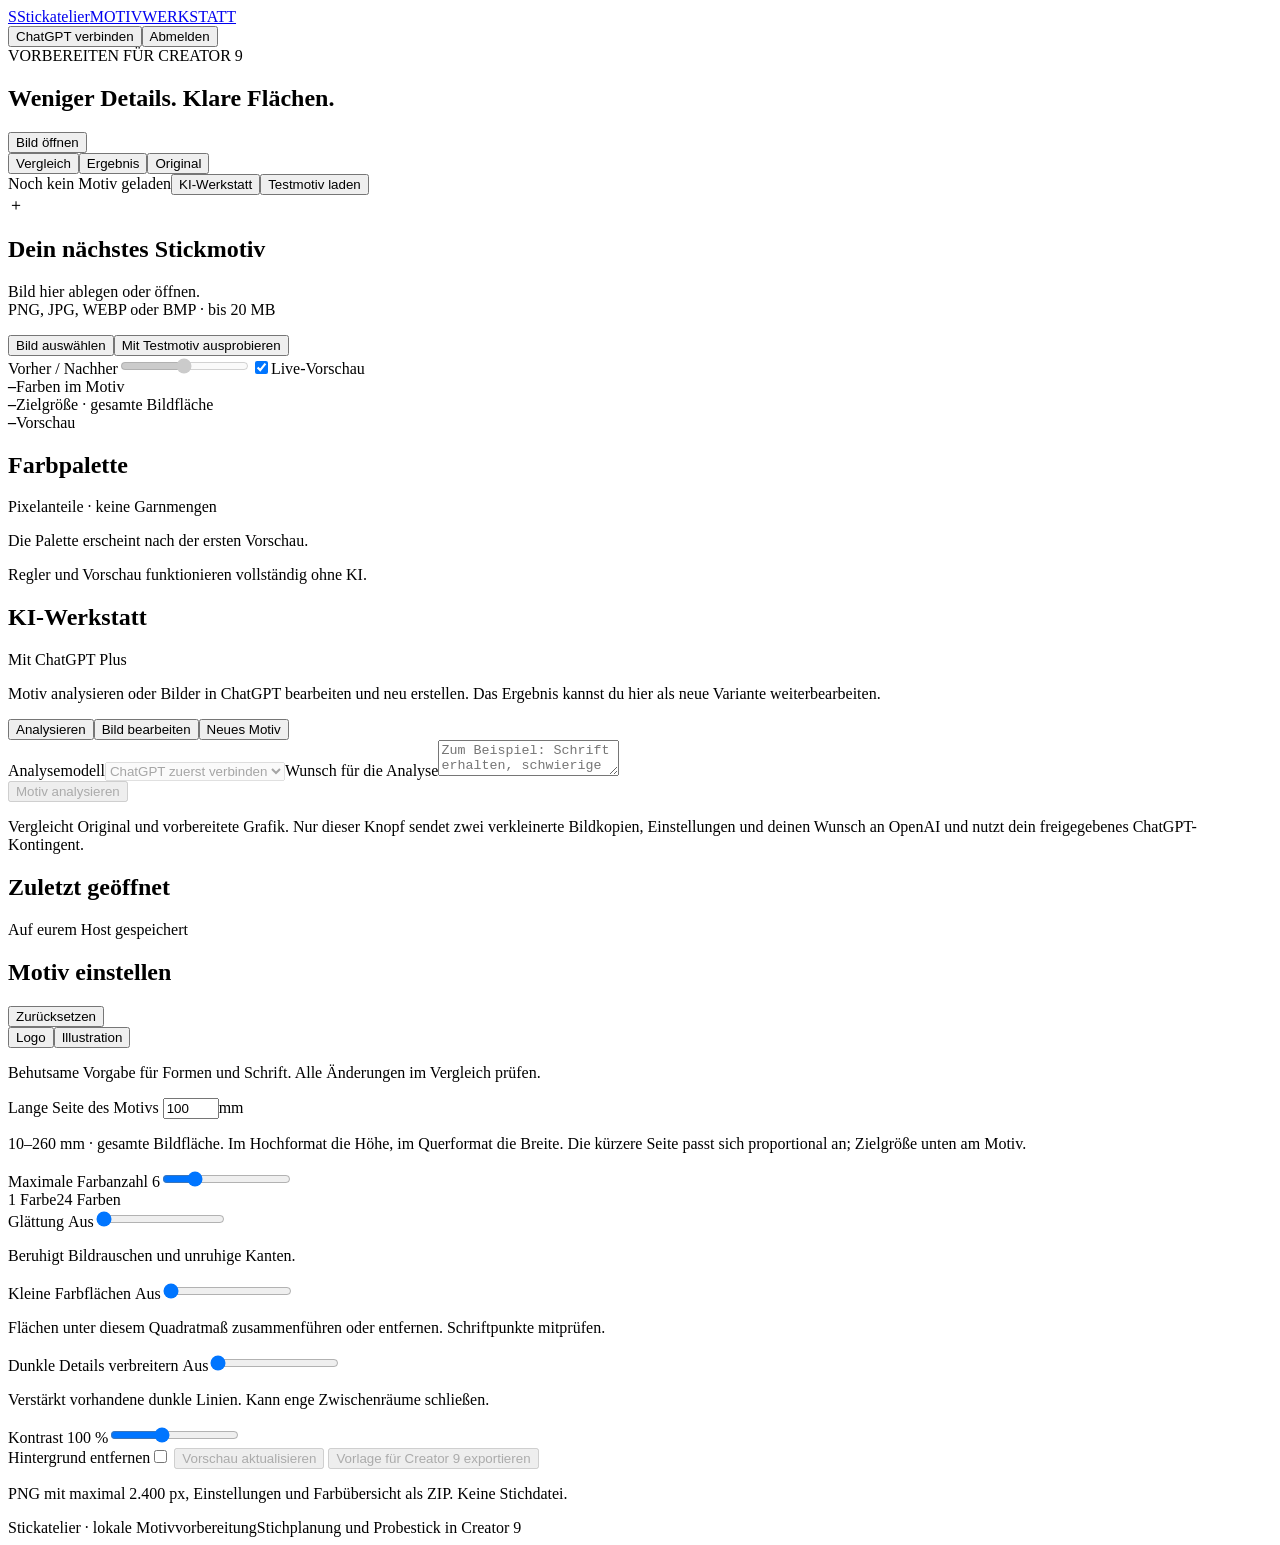
==== app/static/index.html @ f94db621 "Import finalized Stickatelier project" ====
<!doctype html>
<html lang="de">
<head><meta charset="utf-8"><meta name="viewport" content="width=device-width,initial-scale=1"><title>Stickatelier · Motive vorbereiten</title><link rel="icon" href="/favicon.svg"><link rel="stylesheet" href="/style.css"></head>
<body>
<header><a class="brand" href="/" aria-label="Stickatelier Startseite"><span class="brandmark">S</span>Stickatelier<span class="brandtag">MOTIVWERKSTATT</span></a><div class="headerActions"><button id="accountButton" class="quiet">ChatGPT verbinden</button><button id="logoutButton" class="quiet">Abmelden</button></div></header>
<main>
  <section class="workspace">
    <div class="workhead"><div><span class="eyebrow">VORBEREITEN FÜR CREATOR 9</span><h1>Weniger Details. Klare Flächen.</h1></div><button id="uploadButton" class="secondary">Bild öffnen</button><input id="file" type="file" accept="image/png,image/jpeg,image/webp,image/bmp" hidden></div>
    <div class="toolbar"><div class="segmented" aria-label="Ansicht"><button data-view="compare" class="active">Vergleich</button><button data-view="result">Ergebnis</button><button data-view="original">Original</button></div><span id="filename">Noch kein Motiv geladen</span><button id="backSource" class="quiet" hidden>Ausgangsvorlage</button><button id="openAI" class="quiet">KI-Werkstatt</button><button id="demoButton" class="quiet">Testmotiv laden</button></div>
    <div id="stage" class="stage">
      <div id="empty" class="empty"><span class="emptyicon">＋</span><h2>Dein nächstes Stickmotiv</h2><p>Bild hier ablegen oder öffnen.<br>PNG, JPG, WEBP oder BMP · bis 20 MB</p><button id="emptyUpload" class="primary">Bild auswählen</button><button id="emptyDemo" class="quiet">Mit Testmotiv ausprobieren</button></div>
      <div id="canvas" class="canvas" hidden><div class="image-stack" id="imageStack"><img id="processed" alt="Vorbereitetes Motiv"><img id="original" alt="Originalmotiv"><canvas id="colorOverlay" aria-label="Lokalisierte Farbflächen" hidden></canvas><div id="divider"></div><span id="originalTag" class="imageTag originalTag">Original</span><span id="resultTag" class="imageTag resultTag">Vorbereitet</span></div></div>
      <div id="busy" class="busy" hidden><span class="spinner"></span><span>Vorschau wird vorbereitet</span></div>
    </div>
    <div id="imageToolState" class="imageToolState" hidden><span id="imageToolText" role="status"></span><button id="stopImageTool" class="quiet">Beenden</button></div>
    <div class="comparison"><label for="compare">Vorher / Nachher</label><input id="compare" type="range" min="0" max="100" value="50" disabled><label class="check"><input id="auto" type="checkbox" checked>Live-Vorschau</label></div>
    <div class="resultbar"><div><strong id="colorCount">–</strong><span>Farben im Motiv</span></div><div><strong id="dimensions">–</strong><span>Zielgröße · gesamte Bildfläche</span></div><div><strong id="pixelSize">–</strong><span>Vorschau</span></div></div>
    <section class="paletteSection"><div class="sectionhead"><h2>Farbpalette</h2><span>Pixelanteile · keine Garnmengen</span></div><div id="paletteTools" class="paletteTools" hidden><button id="mergeColors" class="secondary" aria-pressed="false">Farben zusammenfassen</button><button id="undoPalette" class="quiet" disabled>Rückgängig</button><button id="resetPalette" class="quiet" disabled>Farbänderungen zurücksetzen</button><label class="indicatorField" for="indicatorColor">Indikatorfarbe<input id="indicatorColor" type="color" value="#ff00c8"></label><button id="clearLocate" class="quiet" hidden>Markierung ausblenden</button></div><p id="paletteHint" class="paletteHint" hidden aria-live="polite">Farbe anklicken, um sie zu ändern.</p><div id="palette" class="palette"><p class="muted">Die Palette erscheint nach der ersten Vorschau.</p></div></section>
    <div id="notices" class="notices"><p>Regler und Vorschau funktionieren vollständig ohne KI.</p></div>
    <section id="aiWorkbench" class="aiSection aiWorkbench">
      <div class="sectionhead"><h2>KI-Werkstatt</h2><span class="badge">Mit ChatGPT Plus</span></div>
      <p>Motiv analysieren oder Bilder in ChatGPT bearbeiten und neu erstellen. Das Ergebnis kannst du hier als neue Variante weiterbearbeiten.</p>
      <div class="segmented aiTabs" aria-label="KI-Aufgabe"><button data-ai-tab="analysis" class="active" aria-pressed="true">Analysieren</button><button data-ai-tab="edit" aria-pressed="false">Bild bearbeiten</button><button data-ai-tab="generate" aria-pressed="false">Neues Motiv</button></div>
      <div id="analysisPanel">
        <div class="aiFields"><label class="field">Analysemodell<select id="model" disabled><option>ChatGPT zuerst verbinden</option></select></label><label class="field">Wunsch für die Analyse<textarea id="goal" rows="2" placeholder="Zum Beispiel: Schrift erhalten, schwierige Details erkennen"></textarea></label></div>
        <button id="aiButton" class="secondary" disabled>Motiv analysieren</button>
        <p class="hint">Vergleicht Original und vorbereitete Grafik. Nur dieser Knopf sendet zwei verkleinerte Bildkopien, Einstellungen und deinen Wunsch an OpenAI und nutzt dein freigegebenes ChatGPT-Kontingent.</p>
        <div id="aiResult" hidden><p id="aiExplanation"></p><div id="analysisFindings" class="analysisFindings"></div><ul id="aiWarnings"></ul><div id="analysisChanges" class="analysisChanges"></div><div class="aiActions"><button id="previewAI" class="secondary">Reglervorschlag ansehen</button><button id="applyAI" class="primary" disabled>Regler übernehmen</button><button id="editFromAnalysis" class="quiet" hidden>Bildbearbeitung vorbereiten</button></div><div id="analysisPreview" hidden><p>Vorschau des Reglervorschlags · deine aktuellen Einstellungen bleiben bis zur Übernahme erhalten.</p><img id="analysisImage" alt="Vorschau des KI-Reglervorschlags"></div></div>
      </div>
      <div id="editPanel" hidden>
        <p class="hint">Das Atelier bereitet Referenzbild und Anweisung vor. Die Bildbearbeitung führst du im ChatGPT-Fenster aus.</p>
        <label class="field">Was soll am Motiv geändert werden?<textarea id="editGoal" rows="3" maxlength="3000" placeholder="Zum Beispiel: Blätter vereinfachen, kleine Sterne entfernen, die Schrift unverändert lassen"></textarea></label>
        <div class="aiFields"><label class="field">Referenzbild<select id="editSource"><option value="prepared">Vorbereitete Grafik mit meinen Farben</option><option value="original">Originalbild</option></select></label><div class="aiChecks"><label class="check"><input id="preserveText" type="checkbox" checked>Schrift und Logo-Geometrie bewahren</label><label class="check"><input id="editTransparent" type="checkbox" checked>Transparenten Hintergrund wünschen</label></div></div>
        <button id="prepareEdit" class="secondary" disabled>Bildbearbeitung für ChatGPT vorbereiten</button>
      </div>
      <div id="generatePanel" hidden>
        <p class="hint">Beschreibe ein neues Motiv. Farbgrenze und lange Seite aus den Reglern fließen in die Anweisung ein.</p>
        <label class="field">Dein neues Motiv<textarea id="generateGoal" rows="3" maxlength="3000" placeholder="Zum Beispiel: Ein freundlicher Fuchs mit einem Blatt, klare Formen, ohne Schrift"></textarea></label>
        <div class="aiFields"><label class="field">Motivstil<select id="motifStyle"><option value="illustration">Flächige Illustration</option><option value="emblem">Emblem</option><option value="logo">Logo</option></select></label><label class="check"><input id="generateTransparent" type="checkbox" checked>Transparenten Hintergrund wünschen</label></div>
        <button id="prepareGenerate" class="secondary">Motiv-Anweisung für ChatGPT vorbereiten</button>
      </div>
      <div id="handoffResult" class="handoffResult" hidden>
        <h3 id="handoffTitle">Für ChatGPT vorbereitet</h3><p id="handoffSource" class="hint"></p>
        <div class="handoffContent"><img id="handoffImage" alt="Referenzbild für die Bearbeitung in ChatGPT" hidden><label class="field">Anweisung für ChatGPT<textarea id="handoffPrompt" rows="7" readonly></textarea></label></div>
        <ol class="handoffSteps"><li>Anweisung kopieren. Bei einer Bildbearbeitung auch das Referenzbild herunterladen.</li><li>ChatGPT öffnen, Anweisung einfügen und gegebenenfalls das Referenzbild anhängen. Dort das Bild erstellen lassen und als PNG herunterladen.</li><li>Das Ergebnis hier als neue Variante laden. Anschließend Regler und Palette verwenden.</li></ol>
        <div class="aiActions"><button id="copyHandoff" class="secondary">Anweisung kopieren</button><button id="downloadHandoff" class="secondary" hidden>Referenzbild herunterladen</button><a class="primary actionLink" href="https://chatgpt.com/" target="_blank" rel="noopener noreferrer">ChatGPT öffnen ↗</a><button id="importAI" class="secondary">ChatGPT-Ergebnis laden</button><input id="aiFile" type="file" accept="image/png,image/jpeg,image/webp,image/bmp" hidden></div>
        <p class="hint">Die Vorbereitung läuft lokal und lädt nichts automatisch zu ChatGPT hoch. Dein Ausgangsbild bleibt erhalten. Farbgrenze und lange Seite werden beim Laden des Ergebnisses aus diesem Auftrag übernommen.</p>
      </div>
    </section>
    <section class="recentSection"><div class="sectionhead"><h2>Zuletzt geöffnet</h2><span>Auf eurem Host gespeichert</span></div><div id="recent" class="recent"></div></section>
  </section>
  <aside>
    <div class="panelhead"><h2>Motiv einstellen</h2><button id="reset" class="quiet">Zurücksetzen</button></div>
    <div class="segmented modes" aria-label="Motivart"><button data-mode="logo" class="active">Logo</button><button data-mode="illustration">Illustration</button></div>
    <p id="modeHint" class="hint">Behutsame Vorgabe für Formen und Schrift. Alle Änderungen im Vergleich prüfen.</p>
    <label class="field">Lange Seite des Motivs <span class="numberwrap"><input id="long_side_mm" type="number" min="10" max="260" step="1" value="100" aria-describedby="sizeHelp sizeError"><span>mm</span></span></label>
    <p id="sizeHelp" class="hint">10–260 mm · gesamte Bildfläche. Im Hochformat die Höhe, im Querformat die Breite. Die kürzere Seite passt sich proportional an; Zielgröße unten am Motiv.</p>
    <p id="sizeError" class="colorError sizeError" role="alert" hidden>Bitte eine lange Seite von 10 bis 260 mm eingeben.</p>
    <div class="rule"></div>
    <div class="control"><label for="colors">Maximale Farbanzahl <output id="colorsOut">6</output></label><input id="colors" type="range" min="1" max="24" step="1" value="6"><div class="rangeLabels"><span>1 Farbe</span><span>24 Farben</span></div></div>
    <div class="control"><label for="smooth">Glättung <output id="smoothOut">Aus</output></label><input id="smooth" type="range" min="0" max="3" step="1" value="0"><p>Beruhigt Bildrauschen und unruhige Kanten.</p></div>
    <div class="control"><label for="detail_mm">Kleine Farbflächen <output id="detail_mmOut">Aus</output></label><input id="detail_mm" type="range" min="0" max="2" step="0.05" value="0"><p>Flächen unter diesem Quadratmaß zusammenführen oder entfernen. Schriftpunkte mitprüfen.</p></div>
    <div class="control"><label for="darken_mm">Dunkle Details verbreitern <output id="darken_mmOut">Aus</output></label><input id="darken_mm" type="range" min="0" max="0.8" step="0.05" value="0"><p>Verstärkt vorhandene dunkle Linien. Kann enge Zwischenräume schließen.</p></div>
    <div class="control"><label for="contrast">Kontrast <output id="contrastOut">100 %</output></label><input id="contrast" type="range" min="50" max="180" step="5" value="100"></div>
    <div class="rule"></div>
    <label class="switchrow" for="remove_bg"><span>Hintergrund entfernen</span><input id="remove_bg" type="checkbox" role="switch"></label>
    <div id="bgOptions" class="bgOptions" hidden><label>Hintergrundfarbe<input id="background" type="color" value="#ffffff"></label><button id="pickBackground" class="secondary full" aria-pressed="false" disabled>Pipette: Farbe aufnehmen</button><p class="hint">Pipette aktivieren, dann im Bild oder auf eine Palettenfarbe klicken. Esc bricht ab.</p><div class="control"><label for="tolerance">Farbtoleranz <output id="toleranceOut">20</output></label><input id="tolerance" type="range" min="0" max="120" step="1" value="20"><p>Entfernt passende Flächen vom Bildrand aus. Weiße Innenräume bleiben erhalten.</p></div></div>
    <button id="previewButton" class="secondary full" disabled>Vorschau aktualisieren</button>
    <button id="exportButton" class="primary full" disabled>Vorlage für Creator 9 exportieren</button>
    <p class="exportHint">PNG mit maximal 2.400 px, Einstellungen und Farbübersicht als ZIP. Keine Stichdatei.</p>
  </aside>
</main>
<footer><span>Stickatelier · lokale Motivvorbereitung</span><span>Stichplanung und Probestick in Creator 9</span></footer>
<div id="toast" role="status" aria-live="polite" hidden></div>
<dialog id="paletteDialog" aria-labelledby="paletteDialogTitle"><div class="dialoghead"><h2 id="paletteDialogTitle">Farbe ändern</h2><button id="closePaletteDialog" class="quiet" aria-label="Farbdialog schließen">✕</button></div><p>Alle Flächen dieser Palettenfarbe erhalten die neue Farbe.</p><div class="colorEditor"><label for="paletteColor">Neue Farbe</label><input id="paletteColor" type="color" value="#ffffff"><label for="paletteHex">Hex-Wert</label><input id="paletteHex" type="text" value="#ffffff" maxlength="7" spellcheck="false" pattern="#[0-9a-fA-F]{6}" aria-describedby="paletteColorError"></div><p id="paletteColorError" class="colorError" hidden>Bitte einen Hex-Wert wie #E99169 eingeben.</p><div class="paletteDialogActions"><button id="cancelPaletteDialog" class="quiet">Abbrechen</button><button id="applyPaletteColor" class="primary">Farbe übernehmen</button></div></dialog>
<dialog id="accountDialog"><div class="dialoghead"><h2>ChatGPT-Verbindung</h2><button id="closeDialog" class="quiet" aria-label="Schließen">✕</button></div><p id="accountState">Noch nicht verbunden.</p><p>Für die Anmeldung vom PC zum Ubuntu-Host müssen die Ports 8080 und 1455 über den in der Anleitung beschriebenen SSH-Tunnel erreichbar sein. Öffne das Atelier dabei über <strong>127.0.0.1:8080</strong>.</p><p>Die Bildvorbereitung funktioniert auch ohne Anmeldung. Die KI erzeugt über diese Verbindung keine neuen Bilder.</p><button id="connect" class="primary full">Continue with ChatGPT</button><button id="disconnect" class="secondary full" hidden>Verbindung trennen</button><button id="refreshAccount" class="quiet full">Verbindungsstatus aktualisieren</button><p class="hint">Freigaben und Nutzung kannst du in den ChatGPT-Einstellungen verwalten. Die Kontoverfügbarkeit wird bei der Anmeldung geprüft.</p></dialog>
<script src="/color-tools.js" defer></script><script src="/app.js" defer></script>
</body></html>
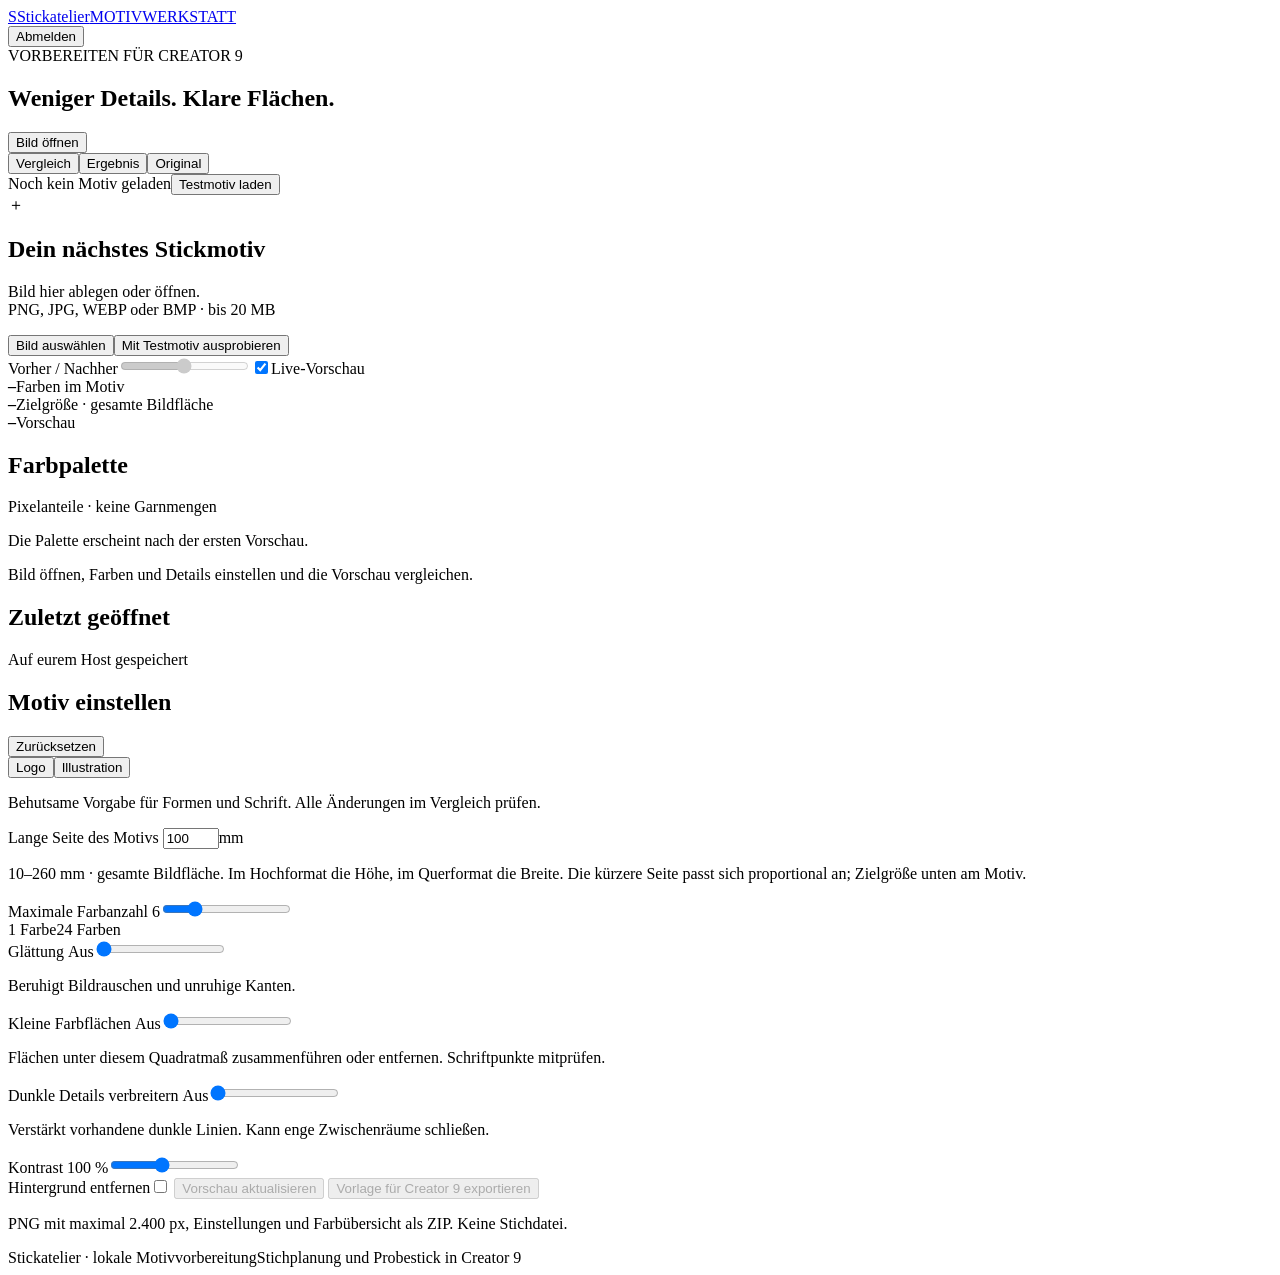
==== commit 55b5b52c: "Remove AI workshop and ChatGPT integration Remove AI UI, OAuth and analysis routes, callback port an" ====
--- a/app/static/index.html
+++ b/app/static/index.html
@@ -2,11 +2,11 @@
 <html lang="de">
 <head><meta charset="utf-8"><meta name="viewport" content="width=device-width,initial-scale=1"><title>Stickatelier · Motive vorbereiten</title><link rel="icon" href="/favicon.svg"><link rel="stylesheet" href="/style.css"></head>
 <body>
-<header><a class="brand" href="/" aria-label="Stickatelier Startseite"><span class="brandmark">S</span>Stickatelier<span class="brandtag">MOTIVWERKSTATT</span></a><div class="headerActions"><button id="accountButton" class="quiet">ChatGPT verbinden</button><button id="logoutButton" class="quiet">Abmelden</button></div></header>
+<header><a class="brand" href="/" aria-label="Stickatelier Startseite"><span class="brandmark">S</span>Stickatelier<span class="brandtag">MOTIVWERKSTATT</span></a><div class="headerActions"><button id="logoutButton" class="quiet">Abmelden</button></div></header>
 <main>
   <section class="workspace">
     <div class="workhead"><div><span class="eyebrow">VORBEREITEN FÜR CREATOR 9</span><h1>Weniger Details. Klare Flächen.</h1></div><button id="uploadButton" class="secondary">Bild öffnen</button><input id="file" type="file" accept="image/png,image/jpeg,image/webp,image/bmp" hidden></div>
-    <div class="toolbar"><div class="segmented" aria-label="Ansicht"><button data-view="compare" class="active">Vergleich</button><button data-view="result">Ergebnis</button><button data-view="original">Original</button></div><span id="filename">Noch kein Motiv geladen</span><button id="backSource" class="quiet" hidden>Ausgangsvorlage</button><button id="openAI" class="quiet">KI-Werkstatt</button><button id="demoButton" class="quiet">Testmotiv laden</button></div>
+    <div class="toolbar"><div class="segmented" aria-label="Ansicht"><button data-view="compare" class="active">Vergleich</button><button data-view="result">Ergebnis</button><button data-view="original">Original</button></div><span id="filename">Noch kein Motiv geladen</span><button id="backSource" class="quiet" hidden>Ausgangsvorlage</button><button id="demoButton" class="quiet">Testmotiv laden</button></div>
     <div id="stage" class="stage">
       <div id="empty" class="empty"><span class="emptyicon">＋</span><h2>Dein nächstes Stickmotiv</h2><p>Bild hier ablegen oder öffnen.<br>PNG, JPG, WEBP oder BMP · bis 20 MB</p><button id="emptyUpload" class="primary">Bild auswählen</button><button id="emptyDemo" class="quiet">Mit Testmotiv ausprobieren</button></div>
       <div id="canvas" class="canvas" hidden><div class="image-stack" id="imageStack"><img id="processed" alt="Vorbereitetes Motiv"><img id="original" alt="Originalmotiv"><canvas id="colorOverlay" aria-label="Lokalisierte Farbflächen" hidden></canvas><div id="divider"></div><span id="originalTag" class="imageTag originalTag">Original</span><span id="resultTag" class="imageTag resultTag">Vorbereitet</span></div></div>
@@ -16,37 +16,7 @@
     <div class="comparison"><label for="compare">Vorher / Nachher</label><input id="compare" type="range" min="0" max="100" value="50" disabled><label class="check"><input id="auto" type="checkbox" checked>Live-Vorschau</label></div>
     <div class="resultbar"><div><strong id="colorCount">–</strong><span>Farben im Motiv</span></div><div><strong id="dimensions">–</strong><span>Zielgröße · gesamte Bildfläche</span></div><div><strong id="pixelSize">–</strong><span>Vorschau</span></div></div>
     <section class="paletteSection"><div class="sectionhead"><h2>Farbpalette</h2><span>Pixelanteile · keine Garnmengen</span></div><div id="paletteTools" class="paletteTools" hidden><button id="mergeColors" class="secondary" aria-pressed="false">Farben zusammenfassen</button><button id="undoPalette" class="quiet" disabled>Rückgängig</button><button id="resetPalette" class="quiet" disabled>Farbänderungen zurücksetzen</button><label class="indicatorField" for="indicatorColor">Indikatorfarbe<input id="indicatorColor" type="color" value="#ff00c8"></label><button id="clearLocate" class="quiet" hidden>Markierung ausblenden</button></div><p id="paletteHint" class="paletteHint" hidden aria-live="polite">Farbe anklicken, um sie zu ändern.</p><div id="palette" class="palette"><p class="muted">Die Palette erscheint nach der ersten Vorschau.</p></div></section>
-    <div id="notices" class="notices"><p>Regler und Vorschau funktionieren vollständig ohne KI.</p></div>
-    <section id="aiWorkbench" class="aiSection aiWorkbench">
-      <div class="sectionhead"><h2>KI-Werkstatt</h2><span class="badge">Mit ChatGPT Plus</span></div>
-      <p>Motiv analysieren oder Bilder in ChatGPT bearbeiten und neu erstellen. Das Ergebnis kannst du hier als neue Variante weiterbearbeiten.</p>
-      <div class="segmented aiTabs" aria-label="KI-Aufgabe"><button data-ai-tab="analysis" class="active" aria-pressed="true">Analysieren</button><button data-ai-tab="edit" aria-pressed="false">Bild bearbeiten</button><button data-ai-tab="generate" aria-pressed="false">Neues Motiv</button></div>
-      <div id="analysisPanel">
-        <div class="aiFields"><label class="field">Analysemodell<select id="model" disabled><option>ChatGPT zuerst verbinden</option></select></label><label class="field">Wunsch für die Analyse<textarea id="goal" rows="2" placeholder="Zum Beispiel: Schrift erhalten, schwierige Details erkennen"></textarea></label></div>
-        <button id="aiButton" class="secondary" disabled>Motiv analysieren</button>
-        <p class="hint">Vergleicht Original und vorbereitete Grafik. Nur dieser Knopf sendet zwei verkleinerte Bildkopien, Einstellungen und deinen Wunsch an OpenAI und nutzt dein freigegebenes ChatGPT-Kontingent.</p>
-        <div id="aiResult" hidden><p id="aiExplanation"></p><div id="analysisFindings" class="analysisFindings"></div><ul id="aiWarnings"></ul><div id="analysisChanges" class="analysisChanges"></div><div class="aiActions"><button id="previewAI" class="secondary">Reglervorschlag ansehen</button><button id="applyAI" class="primary" disabled>Regler übernehmen</button><button id="editFromAnalysis" class="quiet" hidden>Bildbearbeitung vorbereiten</button></div><div id="analysisPreview" hidden><p>Vorschau des Reglervorschlags · deine aktuellen Einstellungen bleiben bis zur Übernahme erhalten.</p><img id="analysisImage" alt="Vorschau des KI-Reglervorschlags"></div></div>
-      </div>
-      <div id="editPanel" hidden>
-        <p class="hint">Das Atelier bereitet Referenzbild und Anweisung vor. Die Bildbearbeitung führst du im ChatGPT-Fenster aus.</p>
-        <label class="field">Was soll am Motiv geändert werden?<textarea id="editGoal" rows="3" maxlength="3000" placeholder="Zum Beispiel: Blätter vereinfachen, kleine Sterne entfernen, die Schrift unverändert lassen"></textarea></label>
-        <div class="aiFields"><label class="field">Referenzbild<select id="editSource"><option value="prepared">Vorbereitete Grafik mit meinen Farben</option><option value="original">Originalbild</option></select></label><div class="aiChecks"><label class="check"><input id="preserveText" type="checkbox" checked>Schrift und Logo-Geometrie bewahren</label><label class="check"><input id="editTransparent" type="checkbox" checked>Transparenten Hintergrund wünschen</label></div></div>
-        <button id="prepareEdit" class="secondary" disabled>Bildbearbeitung für ChatGPT vorbereiten</button>
-      </div>
-      <div id="generatePanel" hidden>
-        <p class="hint">Beschreibe ein neues Motiv. Farbgrenze und lange Seite aus den Reglern fließen in die Anweisung ein.</p>
-        <label class="field">Dein neues Motiv<textarea id="generateGoal" rows="3" maxlength="3000" placeholder="Zum Beispiel: Ein freundlicher Fuchs mit einem Blatt, klare Formen, ohne Schrift"></textarea></label>
-        <div class="aiFields"><label class="field">Motivstil<select id="motifStyle"><option value="illustration">Flächige Illustration</option><option value="emblem">Emblem</option><option value="logo">Logo</option></select></label><label class="check"><input id="generateTransparent" type="checkbox" checked>Transparenten Hintergrund wünschen</label></div>
-        <button id="prepareGenerate" class="secondary">Motiv-Anweisung für ChatGPT vorbereiten</button>
-      </div>
-      <div id="handoffResult" class="handoffResult" hidden>
-        <h3 id="handoffTitle">Für ChatGPT vorbereitet</h3><p id="handoffSource" class="hint"></p>
-        <div class="handoffContent"><img id="handoffImage" alt="Referenzbild für die Bearbeitung in ChatGPT" hidden><label class="field">Anweisung für ChatGPT<textarea id="handoffPrompt" rows="7" readonly></textarea></label></div>
-        <ol class="handoffSteps"><li>Anweisung kopieren. Bei einer Bildbearbeitung auch das Referenzbild herunterladen.</li><li>ChatGPT öffnen, Anweisung einfügen und gegebenenfalls das Referenzbild anhängen. Dort das Bild erstellen lassen und als PNG herunterladen.</li><li>Das Ergebnis hier als neue Variante laden. Anschließend Regler und Palette verwenden.</li></ol>
-        <div class="aiActions"><button id="copyHandoff" class="secondary">Anweisung kopieren</button><button id="downloadHandoff" class="secondary" hidden>Referenzbild herunterladen</button><a class="primary actionLink" href="https://chatgpt.com/" target="_blank" rel="noopener noreferrer">ChatGPT öffnen ↗</a><button id="importAI" class="secondary">ChatGPT-Ergebnis laden</button><input id="aiFile" type="file" accept="image/png,image/jpeg,image/webp,image/bmp" hidden></div>
-        <p class="hint">Die Vorbereitung läuft lokal und lädt nichts automatisch zu ChatGPT hoch. Dein Ausgangsbild bleibt erhalten. Farbgrenze und lange Seite werden beim Laden des Ergebnisses aus diesem Auftrag übernommen.</p>
-      </div>
-    </section>
+    <div id="notices" class="notices"><p>Bild öffnen, Farben und Details einstellen und die Vorschau vergleichen.</p></div>
     <section class="recentSection"><div class="sectionhead"><h2>Zuletzt geöffnet</h2><span>Auf eurem Host gespeichert</span></div><div id="recent" class="recent"></div></section>
   </section>
   <aside>
@@ -73,6 +43,5 @@
 <footer><span>Stickatelier · lokale Motivvorbereitung</span><span>Stichplanung und Probestick in Creator 9</span></footer>
 <div id="toast" role="status" aria-live="polite" hidden></div>
 <dialog id="paletteDialog" aria-labelledby="paletteDialogTitle"><div class="dialoghead"><h2 id="paletteDialogTitle">Farbe ändern</h2><button id="closePaletteDialog" class="quiet" aria-label="Farbdialog schließen">✕</button></div><p>Alle Flächen dieser Palettenfarbe erhalten die neue Farbe.</p><div class="colorEditor"><label for="paletteColor">Neue Farbe</label><input id="paletteColor" type="color" value="#ffffff"><label for="paletteHex">Hex-Wert</label><input id="paletteHex" type="text" value="#ffffff" maxlength="7" spellcheck="false" pattern="#[0-9a-fA-F]{6}" aria-describedby="paletteColorError"></div><p id="paletteColorError" class="colorError" hidden>Bitte einen Hex-Wert wie #E99169 eingeben.</p><div class="paletteDialogActions"><button id="cancelPaletteDialog" class="quiet">Abbrechen</button><button id="applyPaletteColor" class="primary">Farbe übernehmen</button></div></dialog>
-<dialog id="accountDialog"><div class="dialoghead"><h2>ChatGPT-Verbindung</h2><button id="closeDialog" class="quiet" aria-label="Schließen">✕</button></div><p id="accountState">Noch nicht verbunden.</p><p>Für die Anmeldung vom PC zum Ubuntu-Host müssen die Ports 8080 und 1455 über den in der Anleitung beschriebenen SSH-Tunnel erreichbar sein. Öffne das Atelier dabei über <strong>127.0.0.1:8080</strong>.</p><p>Die Bildvorbereitung funktioniert auch ohne Anmeldung. Die KI erzeugt über diese Verbindung keine neuen Bilder.</p><button id="connect" class="primary full">Continue with ChatGPT</button><button id="disconnect" class="secondary full" hidden>Verbindung trennen</button><button id="refreshAccount" class="quiet full">Verbindungsstatus aktualisieren</button><p class="hint">Freigaben und Nutzung kannst du in den ChatGPT-Einstellungen verwalten. Die Kontoverfügbarkeit wird bei der Anmeldung geprüft.</p></dialog>
 <script src="/color-tools.js" defer></script><script src="/app.js" defer></script>
 </body></html>
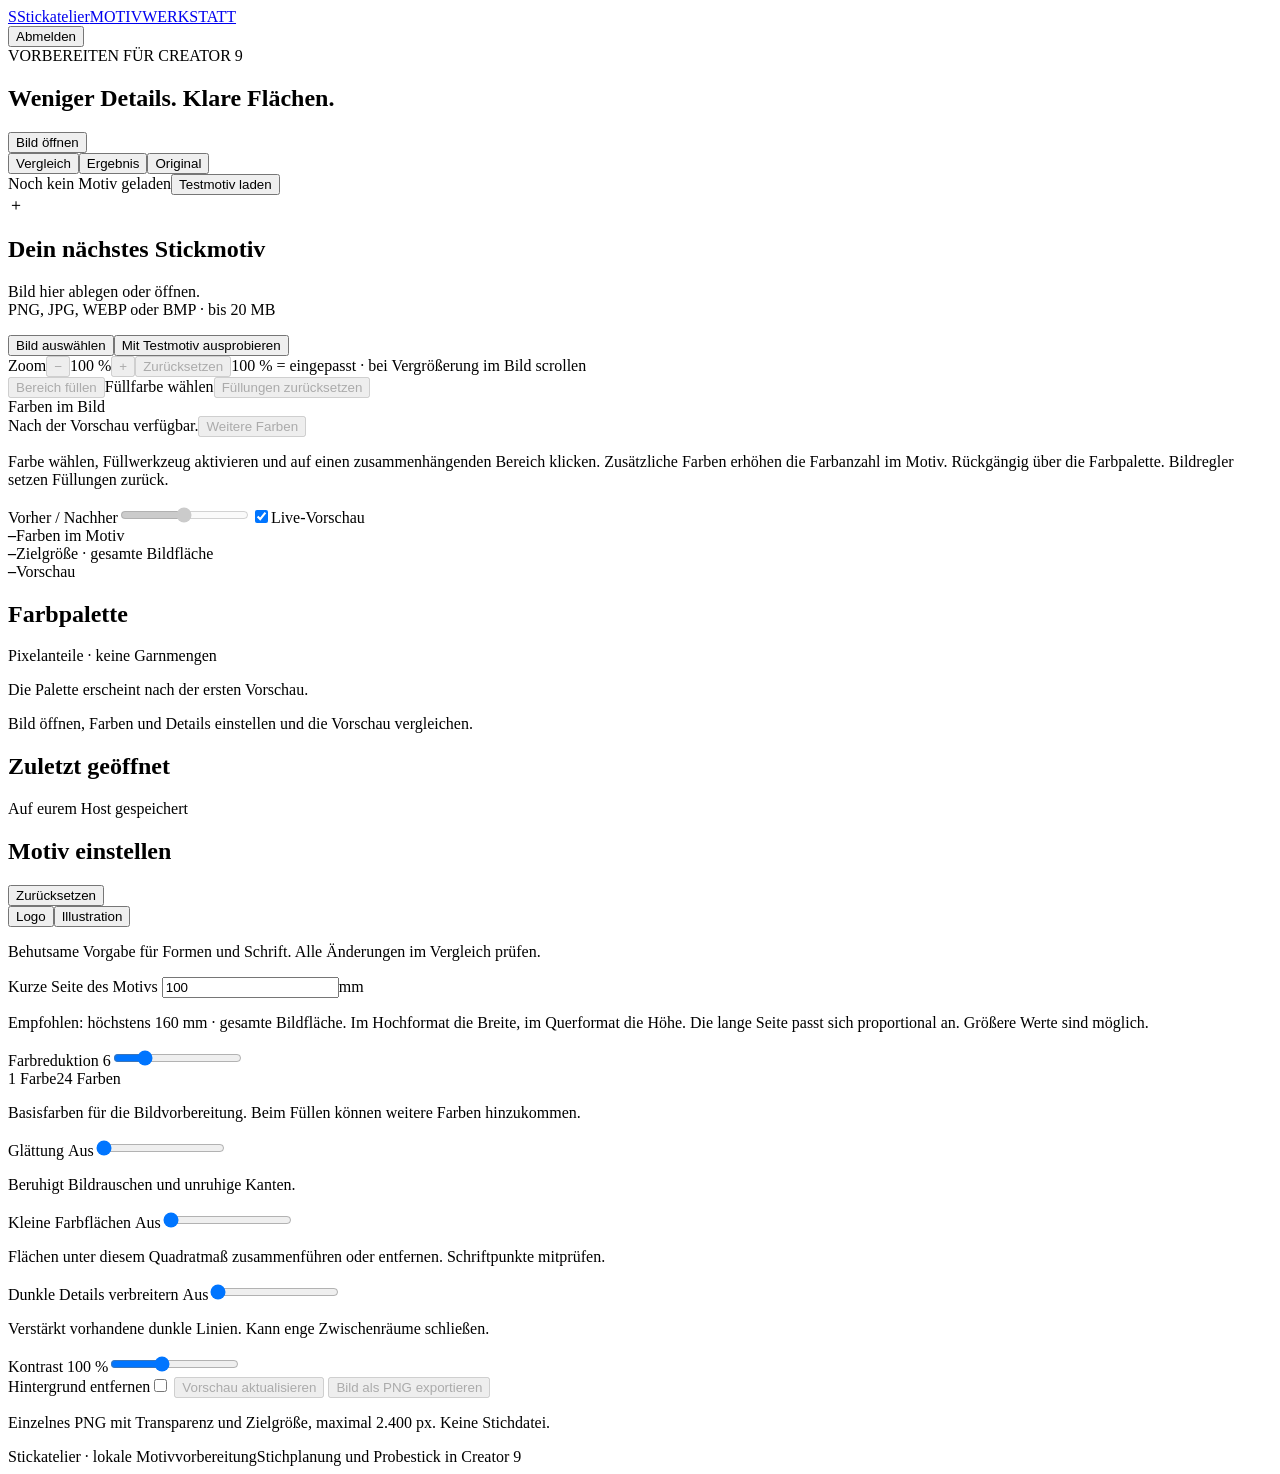
==== commit dc265542: "Add area fill colors, short-side sizing, PNG export and image zoom" ====
--- a/app/static/index.html
+++ b/app/static/index.html
@@ -9,9 +9,13 @@
     <div class="toolbar"><div class="segmented" aria-label="Ansicht"><button data-view="compare" class="active">Vergleich</button><button data-view="result">Ergebnis</button><button data-view="original">Original</button></div><span id="filename">Noch kein Motiv geladen</span><button id="backSource" class="quiet" hidden>Ausgangsvorlage</button><button id="demoButton" class="quiet">Testmotiv laden</button></div>
     <div id="stage" class="stage">
       <div id="empty" class="empty"><span class="emptyicon">＋</span><h2>Dein nächstes Stickmotiv</h2><p>Bild hier ablegen oder öffnen.<br>PNG, JPG, WEBP oder BMP · bis 20 MB</p><button id="emptyUpload" class="primary">Bild auswählen</button><button id="emptyDemo" class="quiet">Mit Testmotiv ausprobieren</button></div>
-      <div id="canvas" class="canvas" hidden><div class="image-stack" id="imageStack"><img id="processed" alt="Vorbereitetes Motiv"><img id="original" alt="Originalmotiv"><canvas id="colorOverlay" aria-label="Lokalisierte Farbflächen" hidden></canvas><div id="divider"></div><span id="originalTag" class="imageTag originalTag">Original</span><span id="resultTag" class="imageTag resultTag">Vorbereitet</span></div></div>
+      <div id="canvas" class="canvas" tabindex="0" aria-label="Bildansicht, bei Vergrößerung scrollbar" hidden><div id="zoomSurface" class="zoomSurface"><div class="image-stack" id="imageStack"><img id="processed" alt="Vorbereitetes Motiv"><img id="original" alt="Originalmotiv"><canvas id="colorOverlay" aria-label="Lokalisierte Farbflächen" hidden></canvas><div id="divider"></div><span id="originalTag" class="imageTag originalTag">Original</span><span id="resultTag" class="imageTag resultTag">Vorbereitet</span></div></div></div>
       <div id="busy" class="busy" hidden><span class="spinner"></span><span>Vorschau wird vorbereitet</span></div>
     </div>
+    <div class="zoomTools" role="group" aria-label="Bildzoom"><span>Zoom</span><button id="zoomOut" class="secondary" aria-label="Bild verkleinern" disabled>−</button><output id="zoomLevel" aria-live="polite">100 %</output><button id="zoomIn" class="secondary" aria-label="Bild vergrößern" disabled>+</button><button id="zoomReset" class="quiet" disabled>Zurücksetzen</button><span class="zoomHint">100 % = eingepasst · bei Vergrößerung im Bild scrollen</span></div>
+    <div class="fillTools"><button id="fillButton" class="secondary" aria-pressed="false" disabled>Bereich füllen</button><span class="fillSelection"><i id="fillSelectedChip" aria-hidden="true"></i><span id="fillSelection">Füllfarbe wählen</span></span><button id="resetFills" class="quiet" disabled>Füllungen zurücksetzen</button></div>
+    <div class="fillColorChoices"><span class="fillColorLabel">Farben im Bild</span><div id="fillPalette" class="fillPalette" role="group" aria-label="Vorhandene Füllfarben"></div><span id="fillPaletteEmpty" class="muted">Nach der Vorschau verfügbar.</span><button id="moreFillColors" class="secondary" aria-expanded="false" aria-controls="extraFillColors" disabled>Weitere Farben</button><label id="extraFillColors" for="fillColor" hidden>Neue Füllfarbe<input id="fillColor" type="color" value="#e87436" disabled></label></div>
+    <p class="hint">Farbe wählen, Füllwerkzeug aktivieren und auf einen zusammenhängenden Bereich klicken. Zusätzliche Farben erhöhen die Farbanzahl im Motiv. Rückgängig über die Farbpalette. Bildregler setzen Füllungen zurück.</p>
     <div id="imageToolState" class="imageToolState" hidden><span id="imageToolText" role="status"></span><button id="stopImageTool" class="quiet">Beenden</button></div>
     <div class="comparison"><label for="compare">Vorher / Nachher</label><input id="compare" type="range" min="0" max="100" value="50" disabled><label class="check"><input id="auto" type="checkbox" checked>Live-Vorschau</label></div>
     <div class="resultbar"><div><strong id="colorCount">–</strong><span>Farben im Motiv</span></div><div><strong id="dimensions">–</strong><span>Zielgröße · gesamte Bildfläche</span></div><div><strong id="pixelSize">–</strong><span>Vorschau</span></div></div>
@@ -23,11 +27,12 @@
     <div class="panelhead"><h2>Motiv einstellen</h2><button id="reset" class="quiet">Zurücksetzen</button></div>
     <div class="segmented modes" aria-label="Motivart"><button data-mode="logo" class="active">Logo</button><button data-mode="illustration">Illustration</button></div>
     <p id="modeHint" class="hint">Behutsame Vorgabe für Formen und Schrift. Alle Änderungen im Vergleich prüfen.</p>
-    <label class="field">Lange Seite des Motivs <span class="numberwrap"><input id="long_side_mm" type="number" min="10" max="260" step="1" value="100" aria-describedby="sizeHelp sizeError"><span>mm</span></span></label>
-    <p id="sizeHelp" class="hint">10–260 mm · gesamte Bildfläche. Im Hochformat die Höhe, im Querformat die Breite. Die kürzere Seite passt sich proportional an; Zielgröße unten am Motiv.</p>
-    <p id="sizeError" class="colorError sizeError" role="alert" hidden>Bitte eine lange Seite von 10 bis 260 mm eingeben.</p>
+    <label class="field">Kurze Seite des Motivs <span class="numberwrap"><input id="short_side_mm" type="number" min="10" step="1" value="100" aria-describedby="sizeHelp sizeError frameWarning"><span>mm</span></span></label>
+    <p id="sizeHelp" class="hint">Empfohlen: höchstens 160 mm · gesamte Bildfläche. Im Hochformat die Breite, im Querformat die Höhe. Die lange Seite passt sich proportional an. Größere Werte sind möglich.</p>
+    <p id="sizeError" class="colorError sizeError" role="alert" hidden>Bitte eine kurze Seite von mindestens 10 mm eingeben.</p>
+    <p id="frameWarning" class="frameWarning" role="status" hidden>Zu groß für den Stickrahmen (260 × 160 mm), auch gedreht. Vorschau und Export sind weiterhin möglich.</p>
     <div class="rule"></div>
-    <div class="control"><label for="colors">Maximale Farbanzahl <output id="colorsOut">6</output></label><input id="colors" type="range" min="1" max="24" step="1" value="6"><div class="rangeLabels"><span>1 Farbe</span><span>24 Farben</span></div></div>
+    <div class="control"><label for="colors">Farbreduktion <output id="colorsOut">6</output></label><input id="colors" type="range" min="1" max="24" step="1" value="6"><div class="rangeLabels"><span>1 Farbe</span><span>24 Farben</span></div><p>Basisfarben für die Bildvorbereitung. Beim Füllen können weitere Farben hinzukommen.</p></div>
     <div class="control"><label for="smooth">Glättung <output id="smoothOut">Aus</output></label><input id="smooth" type="range" min="0" max="3" step="1" value="0"><p>Beruhigt Bildrauschen und unruhige Kanten.</p></div>
     <div class="control"><label for="detail_mm">Kleine Farbflächen <output id="detail_mmOut">Aus</output></label><input id="detail_mm" type="range" min="0" max="2" step="0.05" value="0"><p>Flächen unter diesem Quadratmaß zusammenführen oder entfernen. Schriftpunkte mitprüfen.</p></div>
     <div class="control"><label for="darken_mm">Dunkle Details verbreitern <output id="darken_mmOut">Aus</output></label><input id="darken_mm" type="range" min="0" max="0.8" step="0.05" value="0"><p>Verstärkt vorhandene dunkle Linien. Kann enge Zwischenräume schließen.</p></div>
@@ -36,8 +41,8 @@
     <label class="switchrow" for="remove_bg"><span>Hintergrund entfernen</span><input id="remove_bg" type="checkbox" role="switch"></label>
     <div id="bgOptions" class="bgOptions" hidden><label>Hintergrundfarbe<input id="background" type="color" value="#ffffff"></label><button id="pickBackground" class="secondary full" aria-pressed="false" disabled>Pipette: Farbe aufnehmen</button><p class="hint">Pipette aktivieren, dann im Bild oder auf eine Palettenfarbe klicken. Esc bricht ab.</p><div class="control"><label for="tolerance">Farbtoleranz <output id="toleranceOut">20</output></label><input id="tolerance" type="range" min="0" max="120" step="1" value="20"><p>Entfernt passende Flächen vom Bildrand aus. Weiße Innenräume bleiben erhalten.</p></div></div>
     <button id="previewButton" class="secondary full" disabled>Vorschau aktualisieren</button>
-    <button id="exportButton" class="primary full" disabled>Vorlage für Creator 9 exportieren</button>
-    <p class="exportHint">PNG mit maximal 2.400 px, Einstellungen und Farbübersicht als ZIP. Keine Stichdatei.</p>
+    <button id="exportButton" class="primary full" disabled>Bild als PNG exportieren</button>
+    <p class="exportHint">Einzelnes PNG mit Transparenz und Zielgröße, maximal 2.400 px. Keine Stichdatei.</p>
   </aside>
 </main>
 <footer><span>Stickatelier · lokale Motivvorbereitung</span><span>Stichplanung und Probestick in Creator 9</span></footer>
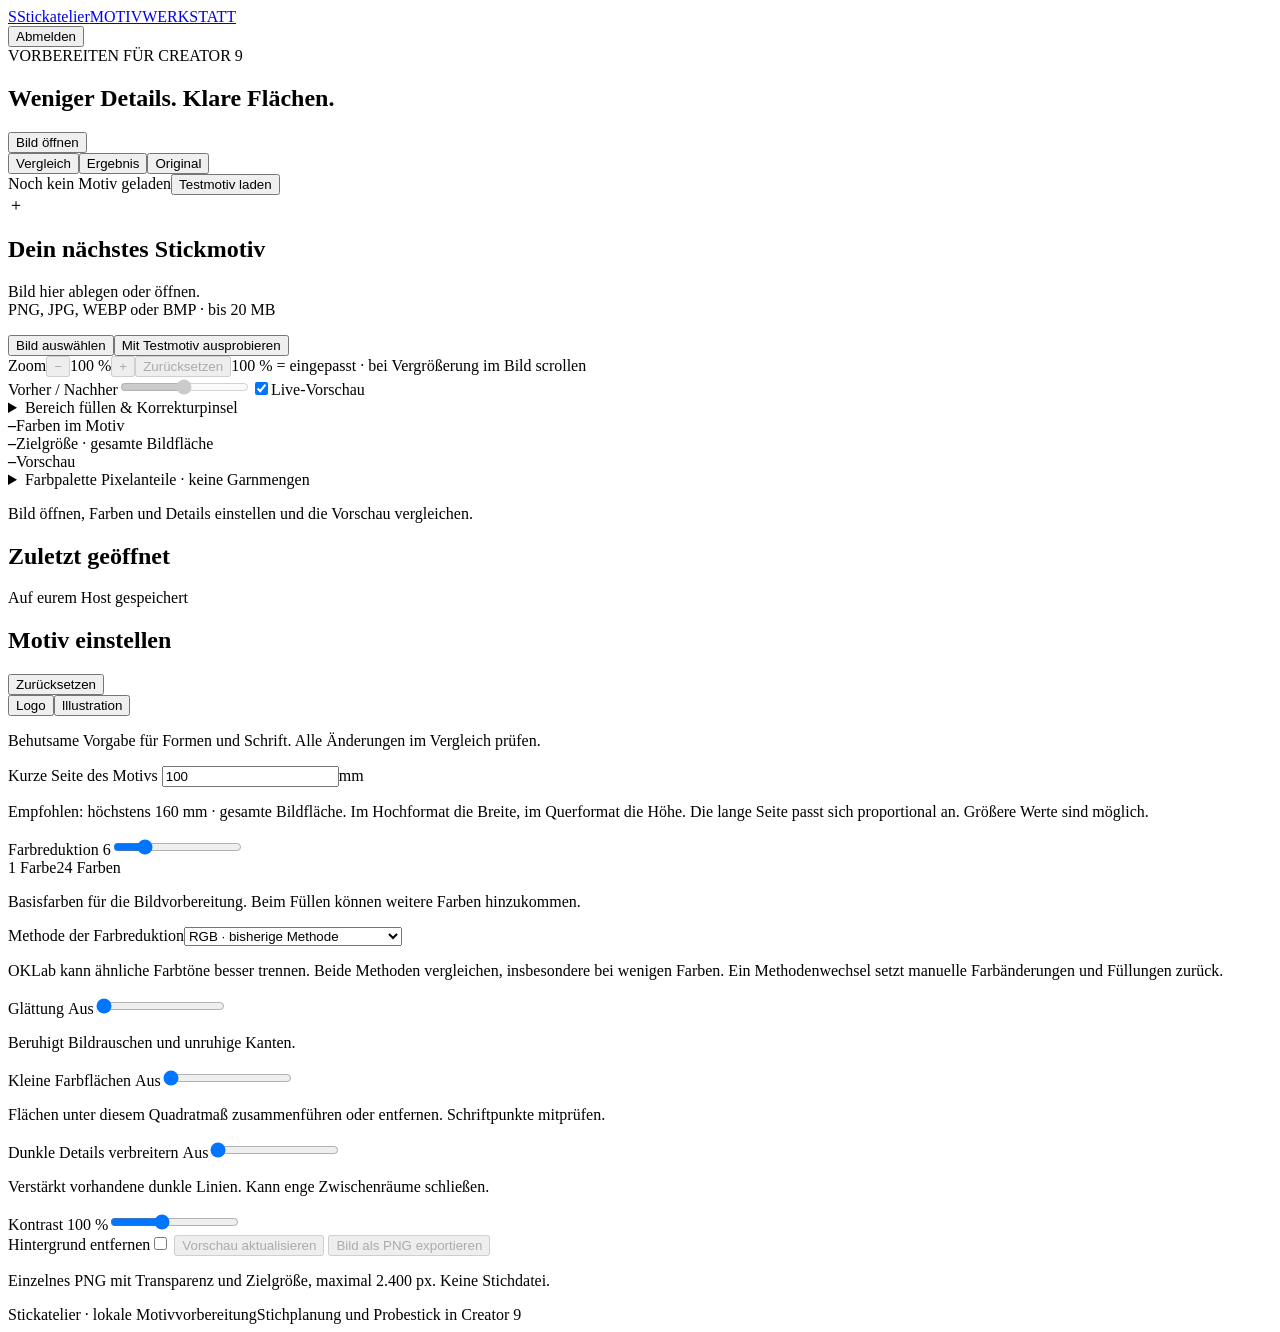
==== commit 53ca44d4: "Add OKLab, correction brush, queued edits, fill preview and downloadable update build" ====
--- a/app/static/index.html
+++ b/app/static/index.html
@@ -1,52 +1,60 @@
-<!doctype html>
-<html lang="de">
-<head><meta charset="utf-8"><meta name="viewport" content="width=device-width,initial-scale=1"><title>Stickatelier · Motive vorbereiten</title><link rel="icon" href="/favicon.svg"><link rel="stylesheet" href="/style.css"></head>
-<body>
-<header><a class="brand" href="/" aria-label="Stickatelier Startseite"><span class="brandmark">S</span>Stickatelier<span class="brandtag">MOTIVWERKSTATT</span></a><div class="headerActions"><button id="logoutButton" class="quiet">Abmelden</button></div></header>
-<main>
-  <section class="workspace">
-    <div class="workhead"><div><span class="eyebrow">VORBEREITEN FÜR CREATOR 9</span><h1>Weniger Details. Klare Flächen.</h1></div><button id="uploadButton" class="secondary">Bild öffnen</button><input id="file" type="file" accept="image/png,image/jpeg,image/webp,image/bmp" hidden></div>
-    <div class="toolbar"><div class="segmented" aria-label="Ansicht"><button data-view="compare" class="active">Vergleich</button><button data-view="result">Ergebnis</button><button data-view="original">Original</button></div><span id="filename">Noch kein Motiv geladen</span><button id="backSource" class="quiet" hidden>Ausgangsvorlage</button><button id="demoButton" class="quiet">Testmotiv laden</button></div>
-    <div id="stage" class="stage">
-      <div id="empty" class="empty"><span class="emptyicon">＋</span><h2>Dein nächstes Stickmotiv</h2><p>Bild hier ablegen oder öffnen.<br>PNG, JPG, WEBP oder BMP · bis 20 MB</p><button id="emptyUpload" class="primary">Bild auswählen</button><button id="emptyDemo" class="quiet">Mit Testmotiv ausprobieren</button></div>
-      <div id="canvas" class="canvas" tabindex="0" aria-label="Bildansicht, bei Vergrößerung scrollbar" hidden><div id="zoomSurface" class="zoomSurface"><div class="image-stack" id="imageStack"><img id="processed" alt="Vorbereitetes Motiv"><img id="original" alt="Originalmotiv"><canvas id="colorOverlay" aria-label="Lokalisierte Farbflächen" hidden></canvas><div id="divider"></div><span id="originalTag" class="imageTag originalTag">Original</span><span id="resultTag" class="imageTag resultTag">Vorbereitet</span></div></div></div>
-      <div id="busy" class="busy" hidden><span class="spinner"></span><span>Vorschau wird vorbereitet</span></div>
-    </div>
-    <div class="zoomTools" role="group" aria-label="Bildzoom"><span>Zoom</span><button id="zoomOut" class="secondary" aria-label="Bild verkleinern" disabled>−</button><output id="zoomLevel" aria-live="polite">100 %</output><button id="zoomIn" class="secondary" aria-label="Bild vergrößern" disabled>+</button><button id="zoomReset" class="quiet" disabled>Zurücksetzen</button><span class="zoomHint">100 % = eingepasst · bei Vergrößerung im Bild scrollen</span></div>
-    <div class="fillTools"><button id="fillButton" class="secondary" aria-pressed="false" disabled>Bereich füllen</button><span class="fillSelection"><i id="fillSelectedChip" aria-hidden="true"></i><span id="fillSelection">Füllfarbe wählen</span></span><button id="resetFills" class="quiet" disabled>Füllungen zurücksetzen</button></div>
-    <div class="fillColorChoices"><span class="fillColorLabel">Farben im Bild</span><div id="fillPalette" class="fillPalette" role="group" aria-label="Vorhandene Füllfarben"></div><span id="fillPaletteEmpty" class="muted">Nach der Vorschau verfügbar.</span><button id="moreFillColors" class="secondary" aria-expanded="false" aria-controls="extraFillColors" disabled>Weitere Farben</button><label id="extraFillColors" for="fillColor" hidden>Neue Füllfarbe<input id="fillColor" type="color" value="#e87436" disabled></label></div>
-    <p class="hint">Farbe wählen, Füllwerkzeug aktivieren und auf einen zusammenhängenden Bereich klicken. Zusätzliche Farben erhöhen die Farbanzahl im Motiv. Rückgängig über die Farbpalette. Bildregler setzen Füllungen zurück.</p>
-    <div id="imageToolState" class="imageToolState" hidden><span id="imageToolText" role="status"></span><button id="stopImageTool" class="quiet">Beenden</button></div>
-    <div class="comparison"><label for="compare">Vorher / Nachher</label><input id="compare" type="range" min="0" max="100" value="50" disabled><label class="check"><input id="auto" type="checkbox" checked>Live-Vorschau</label></div>
-    <div class="resultbar"><div><strong id="colorCount">–</strong><span>Farben im Motiv</span></div><div><strong id="dimensions">–</strong><span>Zielgröße · gesamte Bildfläche</span></div><div><strong id="pixelSize">–</strong><span>Vorschau</span></div></div>
-    <section class="paletteSection"><div class="sectionhead"><h2>Farbpalette</h2><span>Pixelanteile · keine Garnmengen</span></div><div id="paletteTools" class="paletteTools" hidden><button id="mergeColors" class="secondary" aria-pressed="false">Farben zusammenfassen</button><button id="undoPalette" class="quiet" disabled>Rückgängig</button><button id="resetPalette" class="quiet" disabled>Farbänderungen zurücksetzen</button><label class="indicatorField" for="indicatorColor">Indikatorfarbe<input id="indicatorColor" type="color" value="#ff00c8"></label><button id="clearLocate" class="quiet" hidden>Markierung ausblenden</button></div><p id="paletteHint" class="paletteHint" hidden aria-live="polite">Farbe anklicken, um sie zu ändern.</p><div id="palette" class="palette"><p class="muted">Die Palette erscheint nach der ersten Vorschau.</p></div></section>
-    <div id="notices" class="notices"><p>Bild öffnen, Farben und Details einstellen und die Vorschau vergleichen.</p></div>
-    <section class="recentSection"><div class="sectionhead"><h2>Zuletzt geöffnet</h2><span>Auf eurem Host gespeichert</span></div><div id="recent" class="recent"></div></section>
-  </section>
-  <aside>
-    <div class="panelhead"><h2>Motiv einstellen</h2><button id="reset" class="quiet">Zurücksetzen</button></div>
-    <div class="segmented modes" aria-label="Motivart"><button data-mode="logo" class="active">Logo</button><button data-mode="illustration">Illustration</button></div>
-    <p id="modeHint" class="hint">Behutsame Vorgabe für Formen und Schrift. Alle Änderungen im Vergleich prüfen.</p>
-    <label class="field">Kurze Seite des Motivs <span class="numberwrap"><input id="short_side_mm" type="number" min="10" step="1" value="100" aria-describedby="sizeHelp sizeError frameWarning"><span>mm</span></span></label>
-    <p id="sizeHelp" class="hint">Empfohlen: höchstens 160 mm · gesamte Bildfläche. Im Hochformat die Breite, im Querformat die Höhe. Die lange Seite passt sich proportional an. Größere Werte sind möglich.</p>
-    <p id="sizeError" class="colorError sizeError" role="alert" hidden>Bitte eine kurze Seite von mindestens 10 mm eingeben.</p>
-    <p id="frameWarning" class="frameWarning" role="status" hidden>Zu groß für den Stickrahmen (260 × 160 mm), auch gedreht. Vorschau und Export sind weiterhin möglich.</p>
-    <div class="rule"></div>
-    <div class="control"><label for="colors">Farbreduktion <output id="colorsOut">6</output></label><input id="colors" type="range" min="1" max="24" step="1" value="6"><div class="rangeLabels"><span>1 Farbe</span><span>24 Farben</span></div><p>Basisfarben für die Bildvorbereitung. Beim Füllen können weitere Farben hinzukommen.</p></div>
-    <div class="control"><label for="smooth">Glättung <output id="smoothOut">Aus</output></label><input id="smooth" type="range" min="0" max="3" step="1" value="0"><p>Beruhigt Bildrauschen und unruhige Kanten.</p></div>
-    <div class="control"><label for="detail_mm">Kleine Farbflächen <output id="detail_mmOut">Aus</output></label><input id="detail_mm" type="range" min="0" max="2" step="0.05" value="0"><p>Flächen unter diesem Quadratmaß zusammenführen oder entfernen. Schriftpunkte mitprüfen.</p></div>
-    <div class="control"><label for="darken_mm">Dunkle Details verbreitern <output id="darken_mmOut">Aus</output></label><input id="darken_mm" type="range" min="0" max="0.8" step="0.05" value="0"><p>Verstärkt vorhandene dunkle Linien. Kann enge Zwischenräume schließen.</p></div>
-    <div class="control"><label for="contrast">Kontrast <output id="contrastOut">100 %</output></label><input id="contrast" type="range" min="50" max="180" step="5" value="100"></div>
-    <div class="rule"></div>
-    <label class="switchrow" for="remove_bg"><span>Hintergrund entfernen</span><input id="remove_bg" type="checkbox" role="switch"></label>
-    <div id="bgOptions" class="bgOptions" hidden><label>Hintergrundfarbe<input id="background" type="color" value="#ffffff"></label><button id="pickBackground" class="secondary full" aria-pressed="false" disabled>Pipette: Farbe aufnehmen</button><p class="hint">Pipette aktivieren, dann im Bild oder auf eine Palettenfarbe klicken. Esc bricht ab.</p><div class="control"><label for="tolerance">Farbtoleranz <output id="toleranceOut">20</output></label><input id="tolerance" type="range" min="0" max="120" step="1" value="20"><p>Entfernt passende Flächen vom Bildrand aus. Weiße Innenräume bleiben erhalten.</p></div></div>
-    <button id="previewButton" class="secondary full" disabled>Vorschau aktualisieren</button>
-    <button id="exportButton" class="primary full" disabled>Bild als PNG exportieren</button>
-    <p class="exportHint">Einzelnes PNG mit Transparenz und Zielgröße, maximal 2.400 px. Keine Stichdatei.</p>
-  </aside>
-</main>
-<footer><span>Stickatelier · lokale Motivvorbereitung</span><span>Stichplanung und Probestick in Creator 9</span></footer>
-<div id="toast" role="status" aria-live="polite" hidden></div>
-<dialog id="paletteDialog" aria-labelledby="paletteDialogTitle"><div class="dialoghead"><h2 id="paletteDialogTitle">Farbe ändern</h2><button id="closePaletteDialog" class="quiet" aria-label="Farbdialog schließen">✕</button></div><p>Alle Flächen dieser Palettenfarbe erhalten die neue Farbe.</p><div class="colorEditor"><label for="paletteColor">Neue Farbe</label><input id="paletteColor" type="color" value="#ffffff"><label for="paletteHex">Hex-Wert</label><input id="paletteHex" type="text" value="#ffffff" maxlength="7" spellcheck="false" pattern="#[0-9a-fA-F]{6}" aria-describedby="paletteColorError"></div><p id="paletteColorError" class="colorError" hidden>Bitte einen Hex-Wert wie #E99169 eingeben.</p><div class="paletteDialogActions"><button id="cancelPaletteDialog" class="quiet">Abbrechen</button><button id="applyPaletteColor" class="primary">Farbe übernehmen</button></div></dialog>
-<script src="/color-tools.js" defer></script><script src="/app.js" defer></script>
-</body></html>
+<!doctype html>
+<html lang="de">
+<head><meta charset="utf-8"><meta name="viewport" content="width=device-width,initial-scale=1"><title>Stickatelier · Motive vorbereiten</title><link rel="icon" href="/favicon.svg"><link rel="stylesheet" href="/style.css?v=hover-tools-6"></head>
+<body>
+<header><a class="brand" href="/" aria-label="Stickatelier Startseite"><span class="brandmark">S</span>Stickatelier<span class="brandtag">MOTIVWERKSTATT</span></a><div class="headerActions"><button id="logoutButton" class="quiet">Abmelden</button></div></header>
+<main>
+  <section class="workspace">
+    <div class="workhead"><div><span class="eyebrow">VORBEREITEN FÜR CREATOR 9</span><h1>Weniger Details. Klare Flächen.</h1></div><button id="uploadButton" class="secondary">Bild öffnen</button><input id="file" type="file" accept="image/png,image/jpeg,image/webp,image/bmp" hidden></div>
+    <div class="toolbar"><div class="segmented" aria-label="Ansicht"><button data-view="compare" class="active">Vergleich</button><button data-view="result">Ergebnis</button><button data-view="original">Original</button></div><span id="filename">Noch kein Motiv geladen</span><button id="backSource" class="quiet" hidden>Ausgangsvorlage</button><button id="demoButton" class="quiet">Testmotiv laden</button></div>
+    <div id="stage" class="stage">
+      <div id="empty" class="empty"><span class="emptyicon">＋</span><h2>Dein nächstes Stickmotiv</h2><p>Bild hier ablegen oder öffnen.<br>PNG, JPG, WEBP oder BMP · bis 20 MB</p><button id="emptyUpload" class="primary">Bild auswählen</button><button id="emptyDemo" class="quiet">Mit Testmotiv ausprobieren</button></div>
+      <div id="canvas" class="canvas" tabindex="0" aria-label="Bildansicht, bei Vergrößerung scrollbar" hidden><div id="zoomSurface" class="zoomSurface"><div class="image-stack" id="imageStack"><img id="processed" alt="Vorbereitetes Motiv"><img id="original" alt="Originalmotiv"><canvas id="fillHover" aria-hidden="true" hidden></canvas><canvas id="brushPreview" aria-hidden="true" hidden></canvas><span id="brushCursor" aria-hidden="true" hidden></span><canvas id="colorOverlay" aria-label="Lokalisierte Farbflächen" hidden></canvas><div id="divider"></div><span id="originalTag" class="imageTag originalTag">Original</span><span id="resultTag" class="imageTag resultTag">Vorbereitet</span></div></div></div>
+      <div id="busy" class="busy" hidden><span class="spinner"></span><span>Vorschau wird vorbereitet</span></div>
+    </div>
+    <div class="fillProgressSlot"><div id="fillProgress" class="fillProgress" role="progressbar" aria-label="Bereichsfüllungen werden übernommen" hidden><span></span></div></div>
+    <div class="zoomTools" role="group" aria-label="Bildzoom"><span>Zoom</span><button id="zoomOut" class="secondary" aria-label="Bild verkleinern" disabled>−</button><output id="zoomLevel" aria-live="polite">100 %</output><button id="zoomIn" class="secondary" aria-label="Bild vergrößern" disabled>+</button><button id="zoomReset" class="quiet" disabled>Zurücksetzen</button><span class="zoomHint">100 % = eingepasst · bei Vergrößerung im Bild scrollen</span></div>
+    <div class="mouseColorRow"><div id="mouseColor" class="mouseColor" hidden><i id="mouseColorChip" aria-hidden="true"></i><span id="mouseColorText"></span></div><span id="fillHoverText" class="fillHoverText"></span></div>
+    <div class="comparison"><label for="compare">Vorher / Nachher</label><input id="compare" type="range" min="0" max="100" value="50" disabled><label class="check"><input id="auto" type="checkbox" checked>Live-Vorschau</label></div>
+    <div id="imageToolState" class="imageToolState" hidden><span id="imageToolText" role="status"></span><button id="stopImageTool" class="quiet">Beenden</button></div>
+    <details id="editPanel" class="toolPanel"><summary>Bereich füllen &amp; Korrekturpinsel</summary><div class="panelBody">
+    <div class="fillTools"><button id="fillButton" class="secondary" aria-pressed="false" disabled>Bereich füllen</button><span class="fillSelection"><i id="fillSelectedChip" aria-hidden="true"></i><span id="fillSelection">Korrekturfarbe wählen</span></span><button id="undoTools" class="quiet" disabled>Rückgängig</button><button id="resetFills" class="quiet" disabled>Füllungen zurücksetzen</button></div>
+    <div class="fillColorChoices"><span class="fillColorLabel">Farben im Bild</span><div id="fillPalette" class="fillPalette" role="group" aria-label="Vorhandene Füllfarben"></div><span id="fillPaletteEmpty" class="muted">Nach der Vorschau verfügbar.</span><button id="moreFillColors" class="secondary" aria-expanded="false" aria-controls="extraFillColors" disabled>Weitere Farben</button><label id="extraFillColors" for="fillColor" hidden>Neue Füllfarbe<input id="fillColor" type="color" value="#e87436" disabled></label></div>
+    <p class="hint">Farbe wählen und Füllwerkzeug aktivieren. Beim Überfahren wird die zusammenhängende Füllfläche halbtransparent markiert; erst ein Klick übernimmt sie. Zusätzliche Farben erhöhen die Farbanzahl im Motiv. Rückgängig über die Farbpalette. Bildregler setzen Füllungen und Pinselstriche zurück.</p>
+    <div class="brushTools"><button id="brushButton" class="secondary" aria-pressed="false" disabled>Korrekturpinsel</button><label for="brushSize">Pinselgröße <output id="brushSizeOut">2 %</output><input id="brushSize" type="range" min="0.2" max="15" step="0.2" value="2"></label><button id="resetBrush" class="quiet" disabled>Pinselstriche zurücksetzen</button></div>
+    <p class="hint">Mit gedrückter Maustaste über sichtbare Bildflächen malen. Pinsel und Füllwerkzeug verwenden die oben ausgewählte Farbe. Transparente Bereiche bleiben erhalten. Rückgängig nimmt jeweils einen Strich oder eine Farbänderung zurück.</p>
+    </div></details>
+    <div class="resultbar"><div><strong id="colorCount">–</strong><span>Farben im Motiv</span></div><div><strong id="dimensions">–</strong><span>Zielgröße · gesamte Bildfläche</span></div><div><strong id="pixelSize">–</strong><span>Vorschau</span></div></div>
+    <details id="palettePanel" class="paletteSection toolPanel"><summary>Farbpalette <span>Pixelanteile · keine Garnmengen</span></summary><div class="panelBody"><div id="paletteTools" class="paletteTools" hidden><button id="mergeColors" class="secondary" aria-pressed="false">Farben zusammenfassen</button><button id="undoPalette" class="quiet" disabled>Rückgängig</button><button id="resetPalette" class="quiet" disabled>Farbänderungen zurücksetzen</button><label class="indicatorField" for="indicatorColor">Indikatorfarbe<input id="indicatorColor" type="color" value="#ff00c8"></label><button id="clearLocate" class="quiet" hidden>Markierung ausblenden</button></div><p id="paletteHint" class="paletteHint" hidden aria-live="polite">Farbe anklicken, um sie zu ändern.</p><div id="palette" class="palette"><p class="muted">Die Palette erscheint nach der ersten Vorschau.</p></div></div></details>
+    <div id="notices" class="notices"><p>Bild öffnen, Farben und Details einstellen und die Vorschau vergleichen.</p></div>
+    <section class="recentSection"><div class="sectionhead"><h2>Zuletzt geöffnet</h2><span>Auf eurem Host gespeichert</span></div><div id="recent" class="recent"></div></section>
+  </section>
+  <aside>
+    <div class="panelhead"><h2>Motiv einstellen</h2><button id="reset" class="quiet">Zurücksetzen</button></div>
+    <div class="segmented modes" aria-label="Motivart"><button data-mode="logo" class="active">Logo</button><button data-mode="illustration">Illustration</button></div>
+    <p id="modeHint" class="hint">Behutsame Vorgabe für Formen und Schrift. Alle Änderungen im Vergleich prüfen.</p>
+    <label class="field">Kurze Seite des Motivs <span class="numberwrap"><input id="short_side_mm" type="number" min="10" step="1" value="100" aria-describedby="sizeHelp sizeError frameWarning"><span>mm</span></span></label>
+    <p id="sizeHelp" class="hint">Empfohlen: höchstens 160 mm · gesamte Bildfläche. Im Hochformat die Breite, im Querformat die Höhe. Die lange Seite passt sich proportional an. Größere Werte sind möglich.</p>
+    <p id="sizeError" class="colorError sizeError" role="alert" hidden>Bitte eine kurze Seite von mindestens 10 mm eingeben.</p>
+    <p id="frameWarning" class="frameWarning" role="status" hidden>Zu groß für den Stickrahmen (260 × 160 mm), auch gedreht. Vorschau und Export sind weiterhin möglich.</p>
+    <div class="rule"></div>
+    <div class="control"><label for="colors">Farbreduktion <output id="colorsOut">6</output></label><input id="colors" type="range" min="1" max="24" step="1" value="6"><div class="rangeLabels"><span>1 Farbe</span><span>24 Farben</span></div><p>Basisfarben für die Bildvorbereitung. Beim Füllen können weitere Farben hinzukommen.</p></div>
+    <label class="field" for="color_space">Methode der Farbreduktion<select id="color_space" aria-describedby="colorSpaceHelp"><option value="rgb" selected>RGB · bisherige Methode</option><option value="oklab">OKLab · wahrnehmungsorientiert</option></select></label>
+    <p id="colorSpaceHelp" class="hint">OKLab kann ähnliche Farbtöne besser trennen. Beide Methoden vergleichen, insbesondere bei wenigen Farben. Ein Methodenwechsel setzt manuelle Farbänderungen und Füllungen zurück.</p>
+    <div class="control"><label for="smooth">Glättung <output id="smoothOut">Aus</output></label><input id="smooth" type="range" min="0" max="3" step="1" value="0"><p>Beruhigt Bildrauschen und unruhige Kanten.</p></div>
+    <div class="control"><label for="detail_mm">Kleine Farbflächen <output id="detail_mmOut">Aus</output></label><input id="detail_mm" type="range" min="0" max="2" step="0.05" value="0"><p>Flächen unter diesem Quadratmaß zusammenführen oder entfernen. Schriftpunkte mitprüfen.</p></div>
+    <div class="control"><label for="darken_mm">Dunkle Details verbreitern <output id="darken_mmOut">Aus</output></label><input id="darken_mm" type="range" min="0" max="0.8" step="0.05" value="0"><p>Verstärkt vorhandene dunkle Linien. Kann enge Zwischenräume schließen.</p></div>
+    <div class="control"><label for="contrast">Kontrast <output id="contrastOut">100 %</output></label><input id="contrast" type="range" min="50" max="180" step="5" value="100"></div>
+    <div class="rule"></div>
+    <label class="switchrow" for="remove_bg"><span>Hintergrund entfernen</span><input id="remove_bg" type="checkbox" role="switch"></label>
+    <div id="bgOptions" class="bgOptions" hidden><label>Hintergrundfarbe<input id="background" type="color" value="#ffffff"></label><button id="pickBackground" class="secondary full" aria-pressed="false" disabled>Pipette: Farbe aufnehmen</button><p class="hint">Pipette aktivieren, dann im Bild oder auf eine Palettenfarbe klicken. Esc bricht ab.</p><div class="control"><label for="tolerance">Farbtoleranz <output id="toleranceOut">20</output></label><input id="tolerance" type="range" min="0" max="120" step="1" value="20"><p>Entfernt passende Flächen vom Bildrand aus. Weiße Innenräume bleiben erhalten.</p></div></div>
+    <button id="previewButton" class="secondary full" disabled>Vorschau aktualisieren</button>
+    <button id="exportButton" class="primary full" disabled>Bild als PNG exportieren</button>
+    <p class="exportHint">Einzelnes PNG mit Transparenz und Zielgröße, maximal 2.400 px. Keine Stichdatei.</p>
+  </aside>
+</main>
+<footer><span>Stickatelier · lokale Motivvorbereitung</span><span>Stichplanung und Probestick in Creator 9</span></footer>
+<div id="toast" role="status" aria-live="polite" hidden></div>
+<dialog id="paletteDialog" aria-labelledby="paletteDialogTitle"><div class="dialoghead"><h2 id="paletteDialogTitle">Farbe ändern</h2><button id="closePaletteDialog" class="quiet" aria-label="Farbdialog schließen">✕</button></div><p>Alle Flächen dieser Palettenfarbe erhalten die neue Farbe.</p><div class="colorEditor"><label for="paletteColor">Neue Farbe</label><input id="paletteColor" type="color" value="#ffffff"><label for="paletteHex">Hex-Wert</label><input id="paletteHex" type="text" value="#ffffff" maxlength="7" spellcheck="false" pattern="#[0-9a-fA-F]{6}" aria-describedby="paletteColorError"></div><p id="paletteColorError" class="colorError" hidden>Bitte einen Hex-Wert wie #E99169 eingeben.</p><div class="paletteDialogActions"><button id="cancelPaletteDialog" class="quiet">Abbrechen</button><button id="applyPaletteColor" class="primary">Farbe übernehmen</button></div></dialog>
+<script src="/color-tools.js?v=hover-tools-6" defer></script><script src="/app.js?v=hover-tools-6" defer></script>
+</body></html>
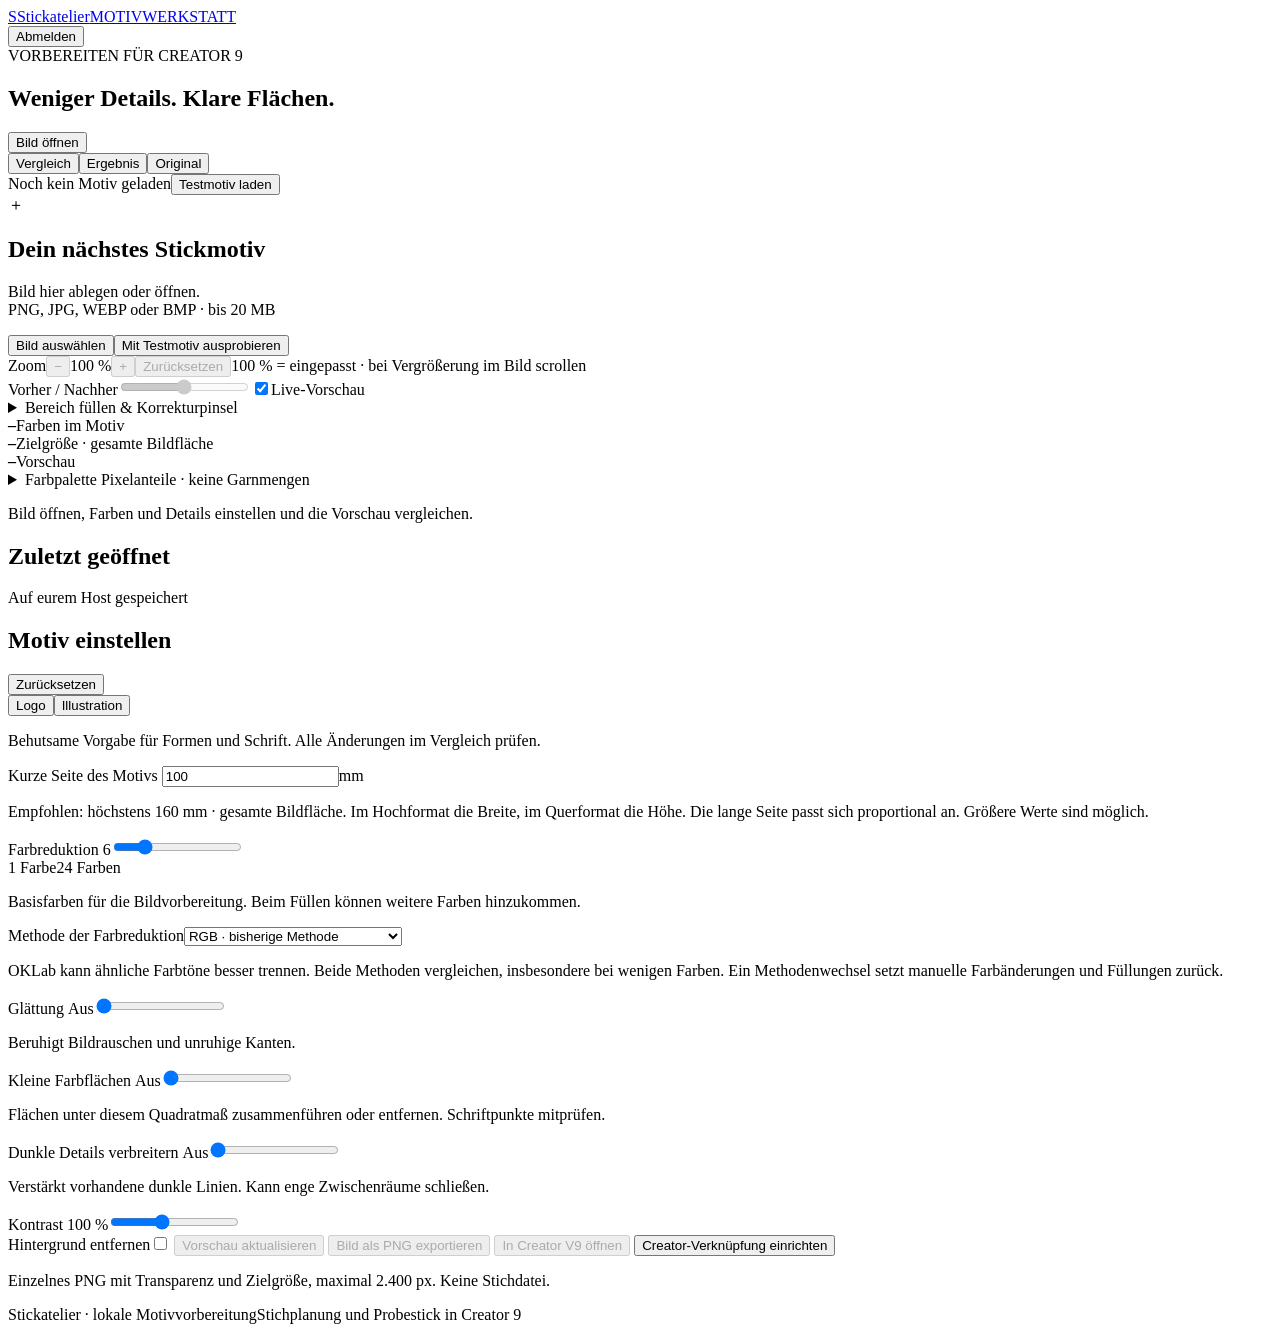
==== commit 2d55b82e: "Add configurable Creator V9 Windows bridge and setup download" ====
--- a/app/static/index.html
+++ b/app/static/index.html
@@ -1,6 +1,6 @@
 <!doctype html>
 <html lang="de">
-<head><meta charset="utf-8"><meta name="viewport" content="width=device-width,initial-scale=1"><title>Stickatelier · Motive vorbereiten</title><link rel="icon" href="/favicon.svg"><link rel="stylesheet" href="/style.css?v=hover-tools-6"></head>
+<head><meta charset="utf-8"><meta name="viewport" content="width=device-width,initial-scale=1"><title>Stickatelier · Motive vorbereiten</title><link rel="icon" href="/favicon.svg"><link rel="stylesheet" href="/style.css?v=creator-bridge-7"></head>
 <body>
 <header><a class="brand" href="/" aria-label="Stickatelier Startseite"><span class="brandmark">S</span>Stickatelier<span class="brandtag">MOTIVWERKSTATT</span></a><div class="headerActions"><button id="logoutButton" class="quiet">Abmelden</button></div></header>
 <main>
@@ -50,11 +50,15 @@
     <div id="bgOptions" class="bgOptions" hidden><label>Hintergrundfarbe<input id="background" type="color" value="#ffffff"></label><button id="pickBackground" class="secondary full" aria-pressed="false" disabled>Pipette: Farbe aufnehmen</button><p class="hint">Pipette aktivieren, dann im Bild oder auf eine Palettenfarbe klicken. Esc bricht ab.</p><div class="control"><label for="tolerance">Farbtoleranz <output id="toleranceOut">20</output></label><input id="tolerance" type="range" min="0" max="120" step="1" value="20"><p>Entfernt passende Flächen vom Bildrand aus. Weiße Innenräume bleiben erhalten.</p></div></div>
     <button id="previewButton" class="secondary full" disabled>Vorschau aktualisieren</button>
     <button id="exportButton" class="primary full" disabled>Bild als PNG exportieren</button>
+    <button id="creatorButton" class="secondary full" disabled>In Creator V9 öffnen</button>
+    <button id="creatorSettings" class="quiet full">Creator-Verknüpfung einrichten</button>
     <p class="exportHint">Einzelnes PNG mit Transparenz und Zielgröße, maximal 2.400 px. Keine Stichdatei.</p>
   </aside>
 </main>
 <footer><span>Stickatelier · lokale Motivvorbereitung</span><span>Stichplanung und Probestick in Creator 9</span></footer>
 <div id="toast" role="status" aria-live="polite" hidden></div>
+<dialog id="creatorDialog" aria-labelledby="creatorDialogTitle"><div class="dialoghead"><h2 id="creatorDialogTitle">Creator auf diesem PC</h2><button id="closeCreatorDialog" class="quiet" aria-label="Creator-Einstellungen schließen">✕</button></div><p>Hier den Programmpfad auf dem Windows-PC eintragen, auf dem Creator installiert ist. Die Angaben werden nur in diesem Browser gespeichert.</p><label class="field" for="creatorPath">Pfad zur Creator-EXE<input id="creatorPath" type="text" placeholder="C:\Programme\…\Creator.exe" spellcheck="false" autocomplete="off"></label><p class="hint">Den Pfad findest du unter Eigenschaften → Ziel der Creator-Verknüpfung. Nur den EXE-Pfad eintragen, ohne zusätzliche Argumente.</p><ol class="creatorSteps"><li>Einrichtungspaket herunterladen.</li><li>ZIP auf diesem PC entpacken und <strong>install.cmd</strong> starten.</li><li>Nach erfolgreicher Einrichtung unten bestätigen und speichern.</li></ol><button id="downloadCreatorSetup" class="secondary full">Windows-Helfer herunterladen</button><label class="check creatorReady"><input id="creatorHelperReady" type="checkbox">Windows-Helfer auf diesem PC eingerichtet</label><p class="hint">Nach einer Änderung des Pfads oder der Stickatelier-Adresse den Helfer erneut einrichten. Der Helfer übergibt das PNG an Creator; ob es direkt importiert wird, hängt vom Datei-Aufruf deiner Creator-Installation ab.</p><p id="creatorError" class="colorError" role="alert" hidden></p><button id="saveCreatorSettings" class="primary full">Einstellungen speichern</button></dialog>
+<dialog id="creatorLaunchDialog" aria-labelledby="creatorLaunchTitle"><div class="dialoghead"><h2 id="creatorLaunchTitle">Bild für Creator bereit</h2><button id="closeCreatorLaunch" class="quiet" aria-label="Schließen">✕</button></div><p>Das aktuelle PNG ist vorbereitet. Öffne Creator innerhalb der nächsten zwei Minuten und bestätige bei Bedarf die Browser-Abfrage.</p><a id="creatorLaunchLink" class="creatorLaunch primary" href="#">Creator jetzt öffnen</a><p class="hint">Wenn Creator das Bild nicht direkt übernimmt: Die Datei liegt auf diesem PC unter %LOCALAPPDATA%\Stickatelier\CreatorBridge\Exports und kann in Creator importiert werden.</p></dialog>
 <dialog id="paletteDialog" aria-labelledby="paletteDialogTitle"><div class="dialoghead"><h2 id="paletteDialogTitle">Farbe ändern</h2><button id="closePaletteDialog" class="quiet" aria-label="Farbdialog schließen">✕</button></div><p>Alle Flächen dieser Palettenfarbe erhalten die neue Farbe.</p><div class="colorEditor"><label for="paletteColor">Neue Farbe</label><input id="paletteColor" type="color" value="#ffffff"><label for="paletteHex">Hex-Wert</label><input id="paletteHex" type="text" value="#ffffff" maxlength="7" spellcheck="false" pattern="#[0-9a-fA-F]{6}" aria-describedby="paletteColorError"></div><p id="paletteColorError" class="colorError" hidden>Bitte einen Hex-Wert wie #E99169 eingeben.</p><div class="paletteDialogActions"><button id="cancelPaletteDialog" class="quiet">Abbrechen</button><button id="applyPaletteColor" class="primary">Farbe übernehmen</button></div></dialog>
-<script src="/color-tools.js?v=hover-tools-6" defer></script><script src="/app.js?v=hover-tools-6" defer></script>
+<script src="/color-tools.js?v=creator-bridge-7" defer></script><script src="/app.js?v=creator-bridge-7" defer></script>
 </body></html>
